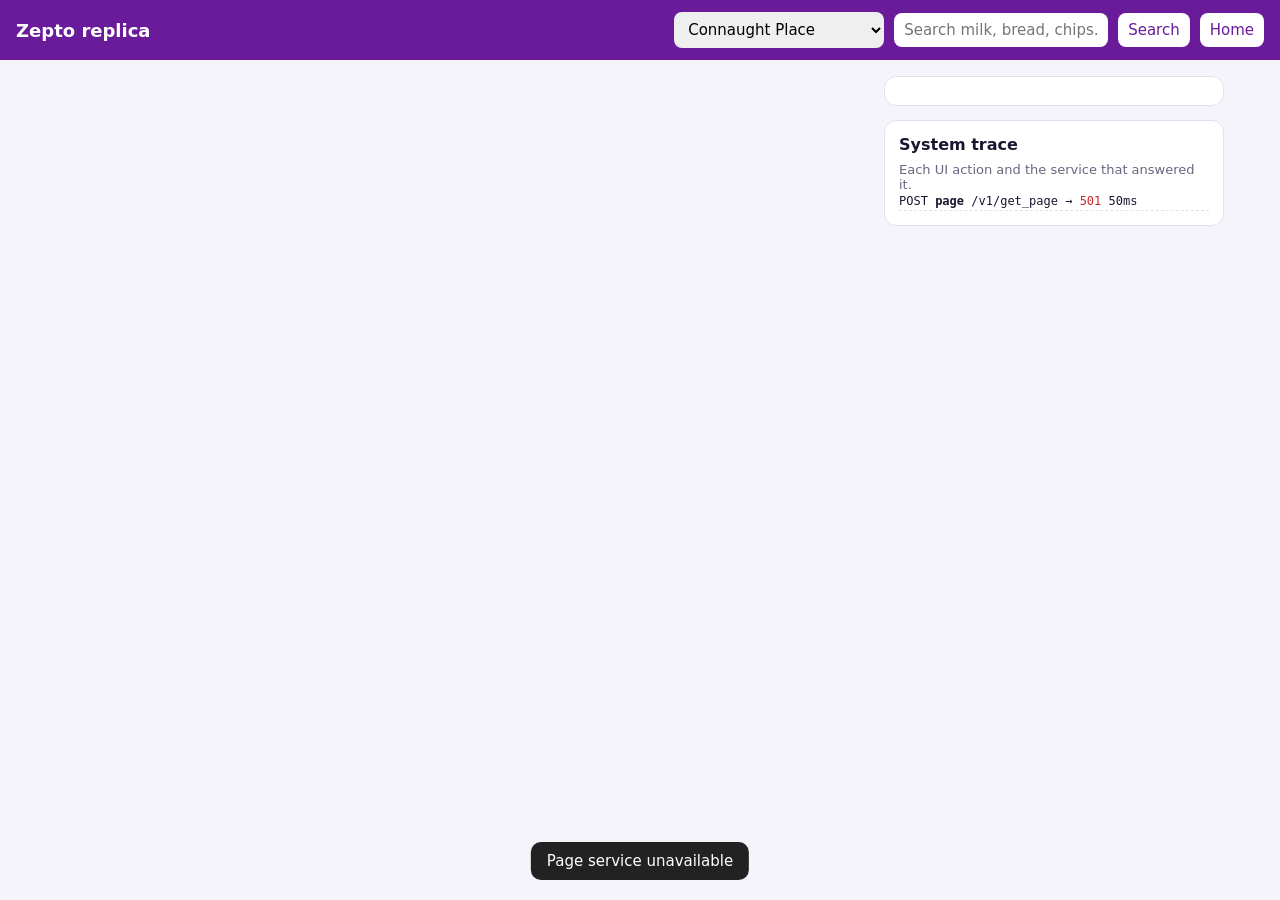
==== services/web/app/static/index.html @ 201d5749 "feat(web): demo UI and proxy" ====
<!doctype html>
<html lang="en"><head><meta charset="utf-8">
<meta name="viewport" content="width=device-width,initial-scale=1">
<title>Zepto replica demo</title>
<style>
:root{--bg:#f6f4fb;--card:#fff;--tx:#1d1530;--mut:#6b6580;--pri:#6a1b9a;--ok:#1b8a3a;--err:#c62828;--bd:#e4dff0}
@media (prefers-color-scheme:dark){:root{--bg:#120d1c;--card:#1d1630;--tx:#f1ecfa;--mut:#a79fbb;--pri:#c58bf2;--ok:#5fd183;--err:#ff7b7b;--bd:#32284a}}
*{box-sizing:border-box}body{margin:0;font:15px system-ui,sans-serif;background:var(--bg);color:var(--tx)}
.top{display:flex;gap:10px;flex-wrap:wrap;align-items:center;padding:12px 16px;background:var(--pri);color:#fff}
.top b{font-size:18px;margin-right:auto}.top select,.top input,.top button{padding:8px 10px;border-radius:8px;border:0;font:inherit}
.top button{background:#fff;color:#6a1b9a;cursor:pointer}
.wrap{display:grid;grid-template-columns:1fr 340px;gap:16px;padding:16px;max-width:1200px;margin:auto}
@media(max-width:850px){.wrap{grid-template-columns:1fr}}
h2{font-size:17px;margin:18px 0 8px}h3{margin:0 0 8px;font-size:16px}
.row{display:flex;gap:10px;overflow-x:auto;padding-bottom:6px}.row.wrap2{flex-wrap:wrap;overflow:visible}
.card{min-width:150px;max-width:150px;background:var(--card);border:1px solid var(--bd);border-radius:12px;padding:10px;display:flex;flex-direction:column;gap:6px}
.ph{height:64px;border-radius:8px;background:var(--bd);display:grid;place-items:center;font-size:26px;color:var(--pri);font-weight:700}
.nm{font-weight:600;font-size:14px;min-height:36px}.mut{color:var(--mut);font-size:13px}
button{font:inherit;cursor:pointer;border:1px solid var(--pri);color:var(--pri);background:transparent;border-radius:8px;padding:6px 10px}
button.add{background:var(--pri);color:#fff}button.big{width:100%;margin-top:10px;padding:10px}
.step{display:flex;align-items:center;justify-content:space-between}.step button{width:32px;padding:4px}
.panel{background:var(--card);border:1px solid var(--bd);border-radius:12px;padding:14px;margin-bottom:14px}
.line{display:flex;justify-content:space-between;padding:3px 0}.tot{font-weight:700;border-top:1px solid var(--bd);margin-top:4px;padding-top:6px}
.hdr{display:flex;justify-content:space-between;align-items:center;background:var(--card);border:1px solid var(--bd);border-radius:12px;padding:12px}
.banner{margin-top:10px;padding:14px;border-radius:12px;background:var(--pri);color:#fff}.banner.err{background:var(--err)}
.pill{padding:2px 10px;border-radius:99px;font-size:12px;border:1px solid currentColor}.ok{color:var(--ok)}.err{color:var(--err)}.warn{color:var(--pri)}
#trace{font:12px ui-monospace,monospace;max-height:260px;overflow:auto}#trace div{padding:2px 0;border-bottom:1px dashed var(--bd)}
#toast{position:fixed;bottom:20px;left:50%;transform:translateX(-50%);background:#222;color:#fff;padding:10px 16px;border-radius:10px;display:none}
.btns{display:flex;flex-direction:column;gap:6px;margin-top:8px}
</style></head><body>
<div class="top"><b>Zepto replica</b>
<select id="loc"><option value="cp">Connaught Place</option><option value="kb">Karol Bagh</option><option value="out">Mumbai (outside area)</option></select>
<input id="q" placeholder="Search milk, bread, chips…"><button data-a="search">Search</button><button data-a="home">Home</button></div>
<div class="wrap"><div id="main"></div>
<div><div class="panel" id="cart"></div><div class="panel" id="order" hidden></div>
<div class="panel"><h3>System trace</h3><div class="mut">Each UI action and the service that answered it.</div><div id="trace"></div></div></div></div>
<div id="toast"></div>
<script>
const USER='demo-user',LOCS={cp:[28.615,77.23],kb:[28.665,77.18],out:[19.07,72.87]};
const NAMES={8000:'page',8004:'search',8005:'cart',8007:'draft-order',8008:'order',8009:'payment'};
const S={loc:'cp',store:null,cart:{},cartData:null,page:null,mode:'home',results:[],draft:null,state:null,order:null};
const $=s=>document.querySelector(s);
const esc=s=>String(s==null?'':s).replace(/[&<>"]/g,c=>({'&':'&amp;','<':'&lt;','>':'&gt;','"':'&quot;'}[c]));
function toast(t){const e=$('#toast');e.textContent=t;e.style.display='block';setTimeout(()=>e.style.display='none',2600)}
async function call(port,path,method='GET',body){
  const t=performance.now();let r,data=null;
  try{r=await fetch(`/api/${port}${path}`,{method,headers:{'content-type':'application/json'},body:body?JSON.stringify(body):undefined});
    try{data=await r.json()}catch(e){}}catch(e){toast('Server not reachable');return{ok:false,status:0,data:null}}
  const d=document.createElement('div');
  d.innerHTML=`${esc(method)} <b>${NAMES[port]}</b> ${esc(path.split('?')[0])} → <span class="${r.ok?'ok':'err'}">${r.status}</span> ${Math.round(performance.now()-t)}ms`;
  $('#trace').prepend(d);while($('#trace').children.length>30)$('#trace').lastChild.remove();
  return{ok:r.ok,status:r.status,data};
}
const card=p=>{const q=S.cart[p.sku]||0;
  return `<div class="card"><div class="ph">${esc(p.name[0])}</div><div class="nm">${esc(p.name)}</div>
  <div class="mut">₹${p.mrp}${p.available<=5?' · only '+p.available+' left':''}</div>
  ${q?`<div class="step"><button data-a="dec" data-s="${p.sku}">−</button><b>${q}</b><button data-a="inc" data-s="${p.sku}">+</button></div>`
     :`<button class="add" data-a="inc" data-s="${p.sku}">Add</button>`}</div>`};
function renderMain(){
  const m=$('#main');
  if(S.mode==='search'){m.innerHTML=`<h2>Results for “${esc($('#q').value)}”</h2>`+(S.results.length?`<div class="row wrap2">${S.results.map(card).join('')}</div>`:'<p class="mut">No in-stock matches.</p>');return}
  if(!S.page){m.innerHTML='';return}
  m.innerHTML=S.page.widgets.map(w=>{
    if(w.type==='NOT_SERVICEABLE')return `<div class="banner err">${esc(w.message)}</div>`;
    if(w.type==='HEADER')return `<div class="hdr"><div><b>${esc(w.storeName)}</b><div class="mut">${esc(S.page.storeDetailsResponse.city)}</div></div><span class="pill ${w.orderable?'ok':'err'}">${w.orderable?'Open':'Closed'}</span></div>`;
    if(w.type==='BANNER')return `<div class="banner">${esc(w.title)}</div>`;
    if(w.type==='PRODUCT_CAROUSEL')return `<h2>${esc(w.title)}</h2><div class="row">${w.items.map(card).join('')}</div>`;
    return ''}).join('');
}
function renderCart(){
  const c=S.cartData,el=$('#cart');
  if(!S.store){el.innerHTML='<h3>Cart</h3><p class="mut">Not available here.</p>';return}
  if(!c||!c.items.length){el.innerHTML='<h3>Cart</h3><p class="mut">Your cart is empty.</p>';return}
  el.innerHTML='<h3>Cart</h3>'+c.items.map(i=>`<div class="line"><span>${esc(i.name)} × ${i.qty}</span><span>₹${i.lineTotal}</span></div>`).join('')
   +`<div class="line mut"><span>Subtotal</span><span>₹${c.subtotal}</span></div><div class="line mut"><span>Delivery</span><span>${c.deliveryFee?'₹'+c.deliveryFee:'Free'}</span></div>
   <div class="line tot"><span>Total</span><span>₹${c.total}</span></div><button class="add big" data-a="checkout">Place order</button>`;
}
function renderOrder(){
  const el=$('#order');if(!S.draft){el.hidden=true;return}el.hidden=false;
  const st=S.state,cls=st==='ORDER_CONFIRMED'?'ok':st==='ORDER_TERMINATED'?'err':'warn';
  let h=`<h3>Order ${esc(S.draft.orderCode)}</h3><div>Status <span class="pill ${cls}">${esc(st)}</span></div>`;
  if(st==='ORDER_RECEIVED')h+=`<p class="mut">Stock is held while you pay.</p><div class="btns"><button class="add" data-a="pay-ok">Pay (success)</button><button data-a="pay-dup">Pay, payment event delivered twice</button><button data-a="pay-fail">Payment fails</button></div>`;
  if(st==='ORDER_CONFIRMED'&&S.order)h+=`<p>Confirmed in the order service: ₹${S.order.amount}, ${S.order.items.length} item type(s). Only one order exists even if the payment event arrived twice.</p>`;
  if(st==='ORDER_TERMINATED')h+='<p class="mut">Payment failed. The held stock was released.</p>';
  if(st!=='ORDER_RECEIVED')h+='<div class="btns"><button data-a="reset">Start a new order</button></div>';
  el.innerHTML=h;
}
async function refreshCart(){
  if(!S.store){S.cart={};S.cartData=null;renderCart();return}
  const r=await call(8005,`/v1/cart/${USER}?store_id=${S.store}`);
  S.cartData=r.data;S.cart={};if(r.ok)r.data.items.forEach(i=>S.cart[i.sku]=i.qty);
  renderCart();renderMain();
}
async function home(){
  S.mode='home';const L=LOCS[S.loc];
  const items=Object.entries(S.cart).map(([sku,qty])=>({sku,qty}));
  const r=await call(8000,'/v1/get_page','POST',{page_type:'HOME',lat:L[0],lng:L[1],cartInfo:{items}});
  if(!r.ok){toast('Page service unavailable');return}
  S.page=r.data;S.store=r.data.storeDetailsResponse?r.data.storeDetailsResponse.id:null;
  renderMain();await refreshCart();
}
async function doSearch(){
  const q=$('#q').value.trim();if(!q)return home();
  const L=LOCS[S.loc];const r=await call(8004,`/v1/search?q=${encodeURIComponent(q)}&lat=${L[0]}&lng=${L[1]}`);
  if(!r.ok){toast('Search unavailable');return}
  S.mode='search';S.results=r.data.results;renderMain();
}
async function setQty(sku,qty){
  if(qty<0)return;
  const r=await call(8005,`/v1/cart/${USER}/items`,'PUT',{store_id:S.store,sku,qty});
  if(r.status===409)toast('Not enough stock');else if(!r.ok)toast('Could not update cart');
  await refreshCart();
}
async function checkout(){
  const c=S.cartData;if(!c||!c.items.length)return;
  const r=await call(8007,'/v1/draft-orders','POST',{user_id:USER,store_id:S.store,amount:c.total,items:c.items.map(i=>({sku:i.sku,qty:i.qty}))});
  if(r.status===409){toast('Something just went out of stock');return}
  if(!r.ok){toast('Could not create order');return}
  S.draft=r.data;S.state=r.data.state;S.order=null;renderOrder();
}
async function pay(outcome,deliveries){
  const r=await call(8009,'/v1/pay','POST',{order_id:S.draft.orderId,amount:S.cartData.total,outcome,deliveries});
  if(!r.ok){toast('Payment step failed');return}
  S.state=r.data.draftOrder.state;
  if(S.state==='ORDER_CONFIRMED'){
    const o=await call(8008,`/v1/orders/${S.draft.orderId}`);S.order=o.data;
    await call(8005,`/v1/cart/${USER}?store_id=${S.store}`,'DELETE');S.cart={};
  }
  renderOrder();home();
}
document.addEventListener('click',e=>{
  const b=e.target.closest('button');if(!b||!b.dataset.a)return;const a=b.dataset.a,s=b.dataset.s;
  if(a==='inc')setQty(s,(S.cart[s]||0)+1);else if(a==='dec')setQty(s,(S.cart[s]||0)-1);
  else if(a==='search')doSearch();else if(a==='home'){$('#q').value='';home()}
  else if(a==='checkout')checkout();else if(a==='pay-ok')pay('success',1);
  else if(a==='pay-dup')pay('success',2);else if(a==='pay-fail')pay('failure',1);
  else if(a==='reset'){S.draft=null;renderOrder()}
});
$('#q').addEventListener('keydown',e=>{if(e.key==='Enter')doSearch()});
$('#loc').addEventListener('change',e=>{S.loc=e.target.value;S.cart={};S.draft=null;renderOrder();home()});
home();
</script></body></html>
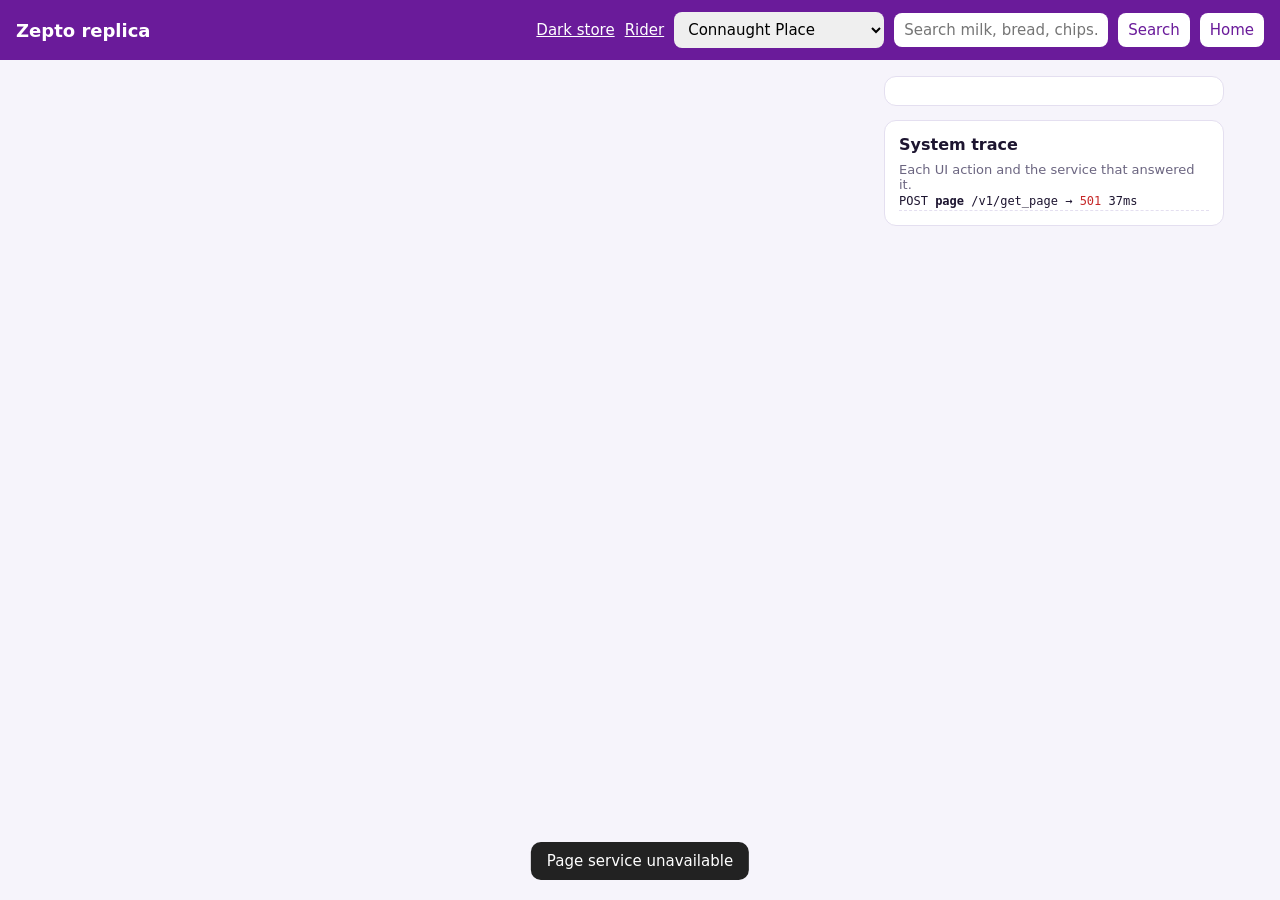
==== commit c03d510b: "feat: fulfilment service, dark store and rider pages, inventory commit/expire" ====
--- a/services/web/app/static/index.html
+++ b/services/web/app/static/index.html
@@ -28,7 +28,7 @@
 #toast{position:fixed;bottom:20px;left:50%;transform:translateX(-50%);background:#222;color:#fff;padding:10px 16px;border-radius:10px;display:none}
 .btns{display:flex;flex-direction:column;gap:6px;margin-top:8px}
 </style></head><body>
-<div class="top"><b>Zepto replica</b>
+<div class="top"><b>Zepto replica</b><a href="/store" style="color:#fff">Dark store</a><a href="/rider" style="color:#fff">Rider</a>
 <select id="loc"><option value="cp">Connaught Place</option><option value="kb">Karol Bagh</option><option value="out">Mumbai (outside area)</option></select>
 <input id="q" placeholder="Search milk, bread, chips…"><button data-a="search">Search</button><button data-a="home">Home</button></div>
 <div class="wrap"><div id="main"></div>
@@ -37,7 +37,7 @@
 <div id="toast"></div>
 <script>
 const USER='demo-user',LOCS={cp:[28.615,77.23],kb:[28.665,77.18],out:[19.07,72.87]};
-const NAMES={8000:'page',8004:'search',8005:'cart',8007:'draft-order',8008:'order',8009:'payment'};
+const NAMES={8000:'page',8004:'search',8005:'cart',8007:'draft-order',8008:'order',8009:'payment',8011:'fulfilment'};
 const S={loc:'cp',store:null,cart:{},cartData:null,page:null,mode:'home',results:[],draft:null,state:null,order:null};
 const $=s=>document.querySelector(s);
 const esc=s=>String(s==null?'':s).replace(/[&<>"]/g,c=>({'&':'&amp;','<':'&lt;','>':'&gt;','"':'&quot;'}[c]));
@@ -81,6 +81,7 @@
   let h=`<h3>Order ${esc(S.draft.orderCode)}</h3><div>Status <span class="pill ${cls}">${esc(st)}</span></div>`;
   if(st==='ORDER_RECEIVED')h+=`<p class="mut">Stock is held while you pay.</p><div class="btns"><button class="add" data-a="pay-ok">Pay (success)</button><button data-a="pay-dup">Pay, payment event delivered twice</button><button data-a="pay-fail">Payment fails</button></div>`;
   if(st==='ORDER_CONFIRMED'&&S.order)h+=`<p>Confirmed in the order service: ₹${S.order.amount}, ${S.order.items.length} item type(s). Only one order exists even if the payment event arrived twice.</p>`;
+  if(S.track){const ST=['PLACED','ACCEPTED','PACKED','RIDER_ASSIGNED','PICKED_UP','DELIVERED'],i=ST.indexOf(S.track.status);h+='<div style="margin:8px 0">'+ST.map((s,k)=>'<div class="'+(k<=i?'ok':'mut')+'">'+(k<=i?'● ':'○ ')+s.replace('_',' ')+'</div>').join('')+'</div>'+(S.track.riderName?'<p>Rider: <b>'+esc(S.track.riderName)+'</b></p>':'')}
   if(st==='ORDER_TERMINATED')h+='<p class="mut">Payment failed. The held stock was released.</p>';
   if(st!=='ORDER_RECEIVED')h+='<div class="btns"><button data-a="reset">Start a new order</button></div>';
   el.innerHTML=h;
@@ -113,10 +114,10 @@
 }
 async function checkout(){
   const c=S.cartData;if(!c||!c.items.length)return;
-  const r=await call(8007,'/v1/draft-orders','POST',{user_id:USER,store_id:S.store,amount:c.total,items:c.items.map(i=>({sku:i.sku,qty:i.qty}))});
+  const r=await call(8007,'/v1/draft-orders','POST',{user_id:USER,store_id:S.store,amount:c.total,lat:LOCS[S.loc][0],lng:LOCS[S.loc][1],items:c.items.map(i=>({sku:i.sku,qty:i.qty}))});
   if(r.status===409){toast('Something just went out of stock');return}
   if(!r.ok){toast('Could not create order');return}
-  S.draft=r.data;S.state=r.data.state;S.order=null;renderOrder();
+  S.draft=r.data;S.state=r.data.state;S.order=null;S.track=null;renderOrder();
 }
 async function pay(outcome,deliveries){
   const r=await call(8009,'/v1/pay','POST',{order_id:S.draft.orderId,amount:S.cartData.total,outcome,deliveries});
@@ -134,9 +135,10 @@
   else if(a==='search')doSearch();else if(a==='home'){$('#q').value='';home()}
   else if(a==='checkout')checkout();else if(a==='pay-ok')pay('success',1);
   else if(a==='pay-dup')pay('success',2);else if(a==='pay-fail')pay('failure',1);
-  else if(a==='reset'){S.draft=null;renderOrder()}
+  else if(a==='reset'){S.draft=null;S.track=null;renderOrder()}
 });
 $('#q').addEventListener('keydown',e=>{if(e.key==='Enter')doSearch()});
 $('#loc').addEventListener('change',e=>{S.loc=e.target.value;S.cart={};S.draft=null;renderOrder();home()});
+setInterval(()=>{if(S.draft&&S.state==='ORDER_CONFIRMED')fetch('/api/8011/v1/orders/'+S.draft.orderId).then(r=>r.json()).then(d=>{S.track=d;renderOrder()}).catch(()=>{})},2000);
 home();
 </script></body></html>
